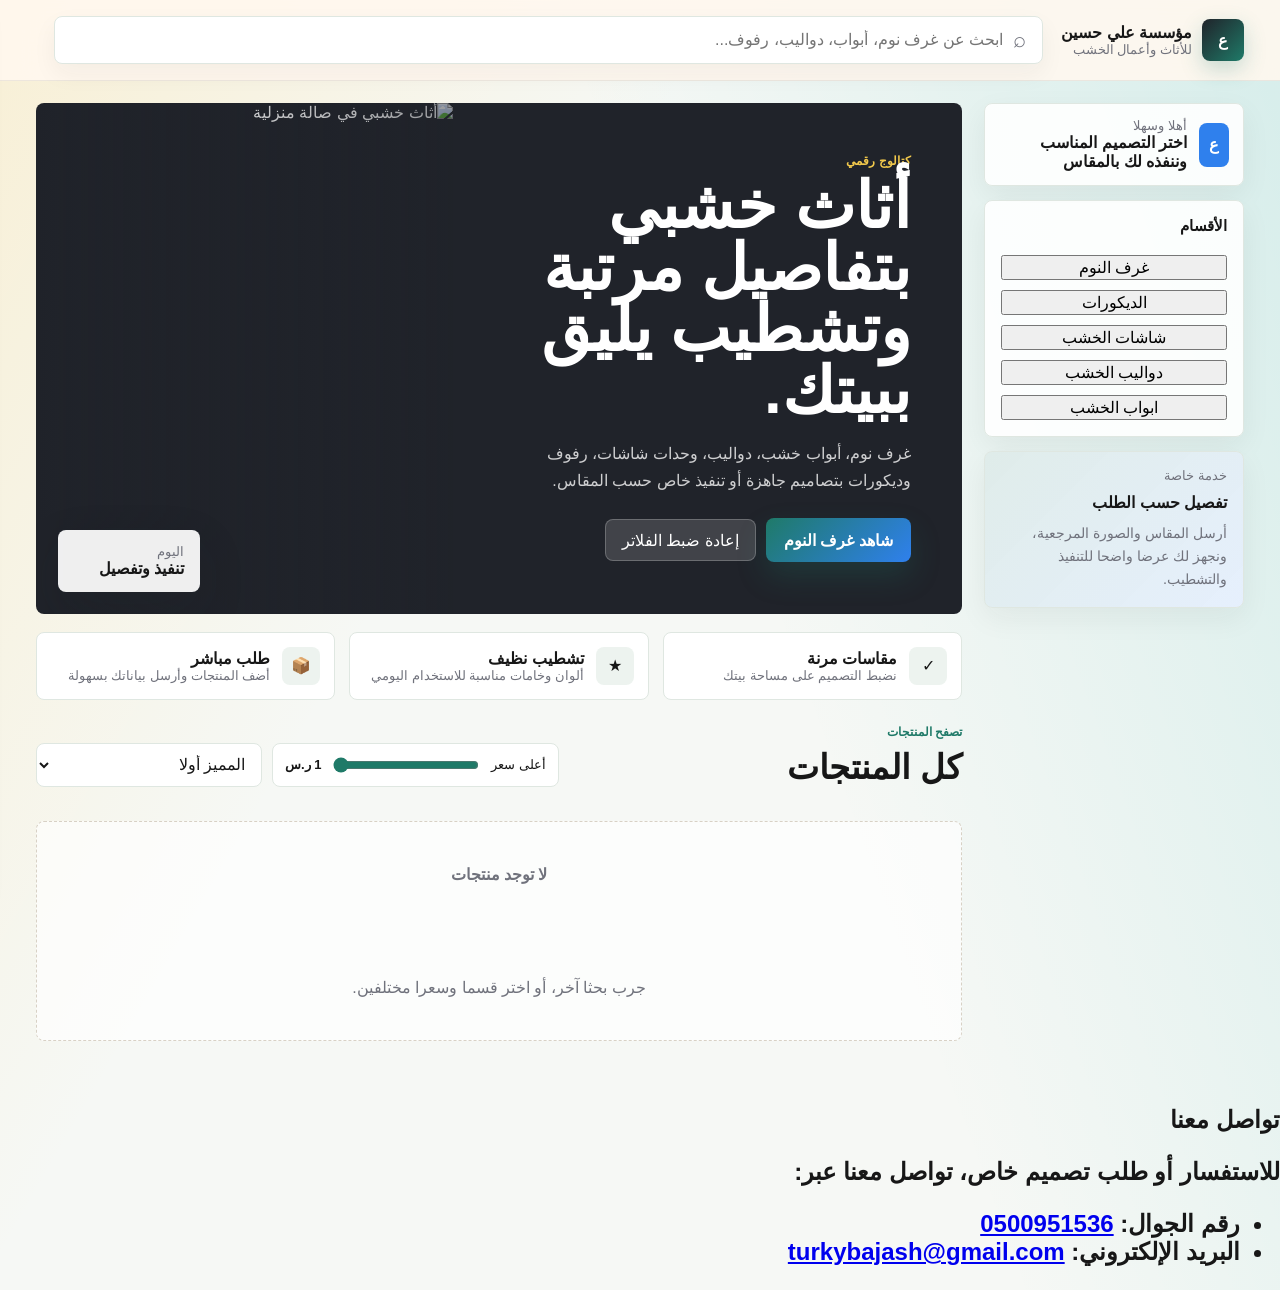
==== index.html @ e5d29852 "Initial commit" ====
<!DOCTYPE html>
<html lang="ar" dir="rtl">

<head>
    <meta charset="UTF-8" />
    <meta name="viewport" content="width=device-width, initial-scale=1.0" />
    <title>مؤسسة علي حسين مسفر آل عبية</title>
    <link rel="stylesheet" href="style.css" />
</head>

<body>
    <header class="topbar">
        <a class="brand" href="#" aria-label="الصفحة الرئيسية">
            <span class="brand-mark">ع</span>
            <span>
                <strong>مؤسسة علي حسين</strong>
                <small>للأثاث وأعمال الخشب</small>
            </span>
        </a>

        <form class="search" id="searchForm">
            <span aria-hidden="true">&#8981;</span>
            <input id="searchInput" type="search" placeholder="ابحث عن غرف نوم، أبواب، دواليب، رفوف..." />
        </form>

    </header>

    <main class="app-shell">
        <aside class="sidebar" aria-label="الأقسام">
            <section class="profile-card">
                <span class="avatar">ع</span>
                <div>
                    <small>أهلا وسهلا</small>
                    <strong>اختر التصميم المناسب وننفذه لك بالمقاس</strong>
                </div>
            </section>

            <section class="side-panel">

                <h2>الأقسام</h2>
                <div class="department-list" id="departmentList"></div>
                <button>غرف النوم</button>
                <button>الديكورات</button>
                <button>شاشات الخشب</button>
                <button>دواليب الخشب</button>
                <button>ابواب الخشب</button>
            </section>

            <section class="side-panel flash-panel">
                <small>خدمة خاصة</small>
                <strong>تفصيل حسب الطلب</strong>
                <p>أرسل المقاس والصورة المرجعية، ونجهز لك عرضا واضحا للتنفيذ والتشطيب.</p>
            </section>
        </aside>

        <section class="market">
            <section class="hero" aria-label="كتالوج المؤسسة">
                <div class="hero-copy">
                    <span class="kicker">كتالوج رقمي</span>
                    <h1>أثاث خشبي بتفاصيل مرتبة وتشطيب يليق ببيتك.</h1>
                    <p>
                        غرف نوم، أبواب خشب، دواليب، وحدات شاشات، رفوف وديكورات بتصاميم جاهزة أو تنفيذ خاص حسب المقاس.
                    </p>
                    <div class="hero-actions">
                        <button class="primary-button" id="shopNow" type="button">شاهد غرف النوم</button>
                        <button class="ghost-button light" id="clearFilters" type="button">إعادة ضبط الفلاتر</button>
                    </div>
                </div>
                <div class="hero-image">
                    <img src="https://images.unsplash.com/photo-1600607687939-ce8a6c25118c?auto=format&fit=crop&w=1100&q=80"
                        alt="أثاث خشبي في صالة منزلية" />
                    <div class="ticket">
                        <small>اليوم</small>
                        <strong>تنفيذ وتفصيل</strong>
                    </div>
                </div>
            </section>

            <section class="stats" aria-label="مميزات الخدمة">
                <article>
                    <span aria-hidden="true">&#10003;</span>
                    <div>
                        <strong>مقاسات مرنة</strong>
                        <small>نضبط التصميم على مساحة بيتك</small>
                    </div>
                </article>
                <article>
                    <span aria-hidden="true">&#9733;</span>
                    <div>
                        <strong>تشطيب نظيف</strong>
                        <small>ألوان وخامات مناسبة للاستخدام اليومي</small>
                    </div>
                </article>
                <article>
                    <span aria-hidden="true">&#128230;</span>
                    <div>
                        <strong>طلب مباشر</strong>
                        <small>أضف المنتجات وأرسل بياناتك بسهولة</small>
                    </div>
                </article>
            </section>

            <section class="toolbar" aria-label="فلاتر المنتجات">
                <div>
                    <span class="kicker dark">تصفح المنتجات</span>
                    <h2 id="resultsTitle">كل المنتجات</h2>
                </div>
                <div class="filters">
                    <label class="price-filter">
                        <span>أعلى سعر</span>
                        <input id="priceRange" type="range" min="0" max="1" value="1" />
                        <b id="priceValue">1 ر.س</b>
                    </label>
                    <select id="sortSelect" aria-label="ترتيب المنتجات">
                        <option value="featured">المميز أولا</option>
                        <option value="priceLow">السعر: من الأقل إلى الأعلى</option>
                        <option value="priceHigh">السعر: من الأعلى إلى الأقل</option>
                        <option value="rating">أفضل تقييم</option>
                    </select>
                </div>
            </section>

            <div class="chips" id="categoryChips" aria-label="فلاتر الأقسام"></div>
            <div class="product-grid" id="productGrid" aria-live="polite"></div>
            <div class="empty-state" id="emptyState" hidden>
                <strong>لا توجد منتجات</strong>
                <span>جرب بحثا آخر، أو اختر قسما وسعرا مختلفين.</span>
            </div>
        </section>

        <aside class="admin-panel" id="adminPanel" aria-label="إضافة منتج">
            <div class="panel-header">
                <div>
                    <small>الإدارة</small>
                    <strong>إضافة منتج</strong>
                </div>
                <button class="icon-button plain" id="closeAdmin" type="button"
                    aria-label="إغلاق الإدارة">&times;</button>
            </div>

            <form class="admin-form" id="productForm">
                <label>
                    اسم المنتج
                    <input id="newName" type="text" required placeholder="مثال: باب خشب أبيض" />
                </label>
                <label>
                    القسم
                    <select id="newCategory" required></select>
                </label>
                <label>
                    السعر
                    <input id="newPrice" type="number" min="1" step="1" required placeholder="2500" />
                </label>
                <label>
                    رابط الصورة
                    <input id="newImage" type="url" placeholder="https://..." />
                </label>
                <label>
                    الوصف
                    <textarea id="newDescription" rows="3"
                        placeholder="اكتب وصفا مختصرا للمنتج والخامة والتشطيب"></textarea>
                </label>
                <button class="primary-button full" type="submit">إضافة المنتج</button>
            </form>
        </aside>
    </main>

    <aside class="cart-drawer" id="cartDrawer" aria-label="سلة الطلبات" aria-hidden="true">
        <div class="panel-header">
            <div>
                <small>السلة</small>
                <strong id="cartTitle">0 منتجات</strong>
            </div>
            <button class="icon-button plain" id="closeCart" type="button" aria-label="إغلاق السلة">&times;</button>
        </div>
        <div class="cart-items" id="cartItems"></div>
        <div class="cart-summary">
            <div>
                <span>المجموع الفرعي</span>
                <strong id="subtotal">0 ر.س</strong>
            </div>
            <div>
                <span>التوصيل</span>
                <strong id="delivery">0 ر.س</strong>
            </div>
            <div class="total-line">
                <span>الإجمالي</span>
                <strong id="total">0 ر.س</strong>
            </div>
            <button class="primary-button full" id="checkoutButton" type="button">إرسال الطلب</button>
        </div>
    </aside>

    <div class="overlay" id="overlay" hidden></div>

    <dialog class="product-modal" id="productModal">
        <button class="icon-button plain modal-close" id="closeModal" type="button" aria-label="إغلاق التفاصيل">
            &times;
        </button>
        <div id="modalContent"></div>
    </dialog>

    <dialog class="checkout-modal" id="checkoutModal">
        <button class="icon-button plain modal-close" id="closeCheckout" type="button" aria-label="إغلاق الطلب">
            &times;
        </button>
        <form class="checkout-form" id="checkoutForm">
            <span class="kicker dark">إرسال الطلب</span>
            <h2>أكمل بياناتك</h2>
            <label>
                الاسم الكامل
                <input type="text" required placeholder="اسمك الكامل" />
            </label>
            <label>
                رقم الجوال
                <input type="tel" required placeholder="05########" />
            </label>
            <label>
                العنوان أو ملاحظات التنفيذ
                <textarea rows="3" required placeholder="المدينة، الحي، المقاسات أو أي تفاصيل مهمة"></textarea>
            </label>
            <button class="primary-button full" type="submit">تأكيد الطلب</button>
        </form>
    </dialog>

    <div> <class="toast" id="toast" role="status" aria-live="polite"></div>
    <section id="contact">
        <h2>تواصل معنا</h>
        <p>للاستفسار أو طلب تصميم خاص، تواصل معنا عبر:</p>
        <ul>
            <li>رقم الجوال: <a href="tel:+966500000000">0500951536</a></li>
            <li>البريد الإلكتروني: <a href="mailto:turkybajash@gmail.com">turkybajash@gmail.com</a></li>
        </ul>
    </section>

    <script src="script.js"></script>
</body>

</html>
---- style.css ----
:root {
  --ink: #171717;
  --muted: #70727c;
  --paper: #f6f8f5;
  --card: #ffffff;
  --line: #dfe7e1;
  --coal: #20232a;
  --orange: #1f7a68;
  --teal: #2f80ed;
  --yellow: #f2c94c;
  --red: #d94f4f;
  --shadow: 0 18px 48px rgba(32, 35, 42, 0.13);
}

* {
  box-sizing: border-box;
}

html {
  scroll-behavior: smooth;
}

body {
  margin: 0;
  min-height: 100vh;
  color: var(--ink);
  font-family: Tahoma, "Segoe UI", Arial, sans-serif;
  text-align: start;
  background:
    linear-gradient(120deg, rgba(255, 209, 102, 0.22), transparent 36%),
    linear-gradient(250deg, rgba(0, 166, 166, 0.13), transparent 42%),
    var(--paper);
}

button,
input,
select,
textarea {
  font: inherit;
}

button {
  cursor: pointer;
}

img {
  display: block;
  max-width: 100%;
}

.topbar {
  position: sticky;
  top: 0;
  z-index: 20;
  display: grid;
  grid-template-columns: auto minmax(220px, 1fr) auto;
  gap: 18px;
  align-items: center;
  padding: 16px clamp(16px, 3vw, 36px);
  border-bottom: 1px solid rgba(32, 35, 42, 0.08);
  background: rgba(255, 248, 239, 0.9);
  backdrop-filter: blur(18px);
}

.brand {
  display: inline-flex;
  align-items: center;
  gap: 10px;
  color: inherit;
  text-decoration: none;
  white-space: nowrap;
}

.brand-mark,
.avatar {
  display: grid;
  place-items: center;
  border-radius: 8px;
  color: #fff;
  font-weight: 900;
}

.brand-mark {
  width: 42px;
  height: 42px;
  background: linear-gradient(135deg, var(--coal), var(--orange));
  box-shadow: 0 8px 22px rgba(31, 122, 104, 0.24);
}

.brand strong,
.brand small,
small {
  display: block;
}

.brand small,
small {
  color: var(--muted);
}

.search {
  display: flex;
  align-items: center;
  height: 48px;
  min-width: 0;
  border: 1px solid var(--line);
  border-radius: 8px;
  background: #fff;
  box-shadow: 0 10px 25px rgba(32, 35, 42, 0.05);
}

.search span {
  padding-inline: 16px 8px;
  color: var(--muted);
  font-size: 22px;
}

.search input {
  width: 100%;
  height: 100%;
  border: 0;
  outline: 0;
  background: transparent;
  text-align: start;
}

.top-actions,
.hero-actions,
.filters,
.panel-header,
.price-row,
.modal-meta {
  display: flex;
  align-items: center;
  gap: 10px;
}

.ghost-button,
.primary-button,
.cart-button,
.icon-button,
.quick-button,
.chip,
.department-button,
.text-button {
  border: 0;
  border-radius: 8px;
  transition: transform 160ms ease, box-shadow 160ms ease, background 160ms ease;
}

.ghost-button,
.cart-button,
.quick-button {
  min-height: 42px;
  padding: 0 16px;
  color: var(--coal);
  background: #fff;
  border: 1px solid var(--line);
}

.cart-button {
  position: relative;
}

.ghost-button.light {
  color: #fff;
  background: rgba(255, 255, 255, 0.15);
  border-color: rgba(255, 255, 255, 0.22);
}

.primary-button {
  min-height: 44px;
  padding: 0 18px;
  color: #fff;
  font-weight: 850;
  background: linear-gradient(135deg, var(--orange), var(--teal));
  box-shadow: 0 14px 30px rgba(31, 122, 104, 0.24);
}

.full {
  width: 100%;
}

.icon-button {
  position: relative;
  display: inline-grid;
  width: 42px;
  height: 42px;
  place-items: center;
  color: var(--coal);
  background: #fff;
  border: 1px solid var(--line);
}

.icon-button b,
.cart-button b {
  display: inline-grid;
  min-width: 20px;
  height: 20px;
  margin-right: 6px;
  place-items: center;
  border-radius: 99px;
  color: #fff;
  font-size: 12px;
  background: var(--teal);
}

.icon-button b {
  position: absolute;
  top: -6px;
  right: -6px;
  margin: 0;
}

.icon-button.plain {
  background: transparent;
  border-color: transparent;
  font-size: 28px;
}

.text-button {
  width: fit-content;
  padding: 0;
  color: var(--orange);
  font-weight: 850;
  background: transparent;
}

.ghost-button:hover,
.primary-button:hover,
.cart-button:hover,
.icon-button:hover,
.quick-button:hover,
.product-card:hover {
  transform: translateY(-2px);
}

.app-shell {
  display: grid;
  grid-template-columns: 260px minmax(0, 1fr);
  gap: 22px;
  width: min(1480px, 100%);
  margin: 0 auto;
  padding: 22px clamp(16px, 3vw, 36px) 46px;
}

.sidebar {
  position: sticky;
  top: 92px;
  align-self: start;
}

.profile-card,
.side-panel,
.admin-panel,
.cart-drawer,
.product-modal,
.checkout-modal {
  border: 1px solid var(--line);
  border-radius: 8px;
  background: rgba(255, 255, 255, 0.88);
  box-shadow: 0 10px 30px rgba(32, 35, 42, 0.06);
}

.profile-card {
  display: flex;
  gap: 12px;
  align-items: center;
  padding: 14px;
}

.avatar {
  width: 44px;
  height: 44px;
  background: var(--teal);
}

.side-panel {
  display: grid;
  gap: 10px;
  margin-top: 14px;
  padding: 16px;
}

.side-panel h2 {
  margin: 0;
  font-size: 15px;
}

.department-list {
  display: grid;
  gap: 8px;
}

.department-button {
  display: grid;
  grid-template-columns: 28px 1fr auto;
  gap: 10px;
  align-items: center;
  width: 100%;
  min-height: 42px;
  padding: 8px 10px;
  color: var(--coal);
  text-align: start;
  background: transparent;
}

.department-button.active,
.department-button:hover {
  background: #edf3ef;
}

.flash-panel {
  background:
    linear-gradient(135deg, rgba(31, 122, 104, 0.14), rgba(47, 128, 237, 0.12)),
    #fff;
}

.flash-panel p {
  margin: 0;
  color: var(--muted);
  font-size: 0.9rem;
  line-height: 1.6;
}

.market {
  min-width: 0;
}

.hero {
  display: grid;
  grid-template-columns: minmax(0, 1.1fr) minmax(270px, 0.9fr);
  min-height: 330px;
  overflow: hidden;
  border-radius: 8px;
  color: #fff;
  background: var(--coal);
}

.hero-copy {
  display: flex;
  flex-direction: column;
  justify-content: center;
  padding: clamp(28px, 4vw, 54px);
}

.kicker {
  display: inline-block;
  margin-bottom: 8px;
  color: var(--yellow);
  font-size: 12px;
  font-weight: 900;
  letter-spacing: 0;
  text-transform: uppercase;
}

.kicker.dark {
  color: var(--orange);
}

.hero h1 {
  max-width: 720px;
  margin: 0;
  font-size: clamp(2.2rem, 5vw, 4.7rem);
  line-height: 0.96;
  letter-spacing: 0;
}

.hero p {
  max-width: 620px;
  margin: 18px 0 24px;
  color: rgba(255, 255, 255, 0.78);
  line-height: 1.7;
}

.hero-image {
  position: relative;
  min-height: 330px;
}

.hero-image img {
  width: 100%;
  height: 100%;
  object-fit: cover;
}

.hero-image::after {
  position: absolute;
  inset: 0;
  content: "";
  background: linear-gradient(270deg, rgba(32, 35, 42, 0.46), transparent);
}

.ticket {
  position: absolute;
  left: 22px;
  bottom: 22px;
  z-index: 1;
  min-width: 142px;
  padding: 14px 16px;
  border-radius: 8px;
  color: var(--ink);
  background: rgba(255, 255, 255, 0.93);
  box-shadow: var(--shadow);
}

.stats {
  display: grid;
  grid-template-columns: repeat(3, minmax(0, 1fr));
  gap: 14px;
  margin: 18px 0;
}

.stats article {
  display: flex;
  gap: 12px;
  align-items: center;
  min-width: 0;
  padding: 14px;
  border: 1px solid var(--line);
  border-radius: 8px;
  background: #fff;
}

.stats article > span {
  display: grid;
  width: 38px;
  height: 38px;
  place-items: center;
  border-radius: 8px;
  background: #edf3ef;
}

.toolbar {
  display: flex;
  gap: 16px;
  align-items: end;
  justify-content: space-between;
  margin-top: 22px;
}

.toolbar h2 {
  margin: 0;
  font-size: clamp(1.5rem, 3vw, 2.15rem);
}

.filters {
  flex-wrap: wrap;
  justify-content: flex-end;
}

.price-filter {
  display: grid;
  grid-template-columns: auto 150px auto;
  gap: 10px;
  align-items: center;
  min-height: 44px;
  padding: 0 12px;
  border: 1px solid var(--line);
  border-radius: 8px;
  background: #fff;
}

.price-filter span,
.price-filter b {
  font-size: 13px;
}

.price-filter input {
  accent-color: var(--orange);
}

select,
.admin-form input,
.admin-form textarea,
.checkout-form input,
.checkout-form textarea {
  min-height: 44px;
  border: 1px solid var(--line);
  border-radius: 8px;
  color: var(--ink);
  background: #fff;
}

select {
  padding: 0 12px;
}

.chips {
  display: flex;
  gap: 10px;
  overflow-x: auto;
  padding: 16px 0 18px;
}

.chip {
  flex: 0 0 auto;
  min-height: 38px;
  padding: 0 14px;
  color: var(--coal);
  background: #fff;
  border: 1px solid var(--line);
  border-radius: 999px;
}

.chip.active,
.chip:hover {
  color: #fff;
  background: var(--coal);
  border-color: transparent;
}

.product-grid {
  display: grid;
  grid-template-columns: repeat(auto-fill, minmax(220px, 1fr));
  gap: 16px;
}

.product-card {
  display: flex;
  min-width: 0;
  min-height: 390px;
  flex-direction: column;
  overflow: hidden;
  border: 1px solid var(--line);
  border-radius: 8px;
  background: #fff;
  box-shadow: 0 12px 28px rgba(32, 35, 42, 0.06);
  transition: transform 160ms ease, box-shadow 160ms ease;
}

.product-card:hover {
  box-shadow: var(--shadow);
}

.product-media {
  position: relative;
  height: 190px;
  background: #edf3ef;
}

.product-media img {
  width: 100%;
  height: 100%;
  object-fit: cover;
}

.badge {
  position: absolute;
  top: 10px;
  right: 10px;
  min-height: 28px;
  padding: 6px 10px;
  border-radius: 999px;
  color: var(--coal);
  font-size: 12px;
  font-weight: 900;
  background: var(--yellow);
}

.wish-button {
  position: absolute;
  top: 10px;
  left: 10px;
  width: 36px;
  height: 36px;
  border: 0;
  border-radius: 50%;
  color: var(--coal);
  font-size: 20px;
  background: rgba(255, 255, 255, 0.92);
}

.wish-button.active {
  color: #fff;
  background: var(--red);
}

.product-info {
  display: flex;
  flex: 1;
  flex-direction: column;
  padding: 14px;
}

.product-topline {
  display: flex;
  justify-content: space-between;
  gap: 10px;
  margin-bottom: 8px;
  color: var(--muted);
  font-size: 12px;
  font-weight: 800;
}

.product-info h3 {
  min-height: 48px;
  margin: 0;
  font-size: 1.05rem;
  line-height: 1.35;
}

.product-info p {
  display: -webkit-box;
  min-height: 42px;
  margin: 8px 0 12px;
  overflow: hidden;
  color: var(--muted);
  font-size: 0.92rem;
  line-height: 1.5;
  -webkit-box-orient: vertical;
  -webkit-line-clamp: 2;
}

.price-row {
  justify-content: space-between;
  margin-top: auto;
}

.price-row strong {
  font-size: 1.25rem;
}

.card-actions {
  display: grid;
  grid-template-columns: 1fr 42px;
  gap: 8px;
  margin-top: 12px;
}

.card-actions .primary-button,
.quick-button {
  min-height: 42px;
}

.empty-state {
  display: grid;
  place-items: center;
  gap: 8px;
  min-height: 220px;
  border: 1px dashed #d8d1c5;
  border-radius: 8px;
  color: var(--muted);
  background: rgba(255, 255, 255, 0.65);
}

.admin-panel {
  position: fixed;
  top: 88px;
  left: clamp(16px, 3vw, 36px);
  z-index: 45;
  display: none;
  width: min(380px, calc(100vw - 32px));
  padding: 18px;
}

.admin-panel.open {
  display: block;
}

.panel-header {
  justify-content: space-between;
}

.panel-header strong {
  display: block;
  font-size: 1.15rem;
}

.admin-form,
.checkout-form {
  display: grid;
  gap: 12px;
  margin-top: 14px;
}

.admin-form label,
.checkout-form label {
  display: grid;
  gap: 6px;
  color: var(--coal);
  font-size: 13px;
  font-weight: 800;
}

.admin-form input,
.admin-form textarea,
.checkout-form input,
.checkout-form textarea {
  width: 100%;
  padding: 10px 12px;
  resize: vertical;
}

.cart-drawer {
  position: fixed;
  top: 0;
  left: 0;
  z-index: 40;
  display: flex;
  width: min(430px, 100vw);
  height: 100vh;
  padding: 18px;
  flex-direction: column;
  border-radius: 0;
  transform: translateX(-105%);
  transition: transform 220ms ease;
}

.cart-drawer.open {
  transform: translateX(0);
}

.cart-items {
  display: grid;
  gap: 12px;
  margin: 16px -4px 16px 0;
  padding-right: 4px;
  overflow-y: auto;
}

.cart-item {
  display: grid;
  grid-template-columns: 74px 1fr auto;
  gap: 12px;
  align-items: center;
  padding: 10px;
  border: 1px solid var(--line);
  border-radius: 8px;
  background: #fff;
}

.cart-item img {
  width: 74px;
  height: 74px;
  border-radius: 8px;
  object-fit: cover;
}

.cart-item h3 {
  margin: 0 0 4px;
  font-size: 0.95rem;
}

.quantity {
  display: inline-grid;
  grid-template-columns: 28px 30px 28px;
  overflow: hidden;
  margin-top: 8px;
  border: 1px solid var(--line);
  border-radius: 8px;
}

.quantity button {
  border: 0;
  background: #edf3ef;
}

.quantity span {
  display: grid;
  place-items: center;
}

.remove-button {
  border: 0;
  color: var(--red);
  background: transparent;
}

.cart-summary {
  display: grid;
  gap: 12px;
  margin-top: auto;
  padding-top: 16px;
  border-top: 1px solid var(--line);
}

.cart-summary > div {
  display: flex;
  justify-content: space-between;
}

.total-line {
  font-size: 1.2rem;
}

.overlay {
  position: fixed;
  inset: 0;
  z-index: 35;
  background: rgba(20, 21, 24, 0.42);
  backdrop-filter: blur(4px);
}

dialog {
  border: 0;
}

dialog::backdrop {
  background: rgba(20, 21, 24, 0.48);
  backdrop-filter: blur(5px);
}

.product-modal,
.checkout-modal {
  width: min(840px, calc(100vw - 28px));
  padding: 0;
}

.modal-close {
  position: absolute;
  top: 10px;
  left: 10px;
  z-index: 1;
}

.modal-layout {
  display: grid;
  grid-template-columns: 0.95fr 1.05fr;
}

.modal-layout img {
  width: 100%;
  height: 100%;
  min-height: 430px;
  object-fit: cover;
}

.modal-details {
  display: flex;
  flex-direction: column;
  padding: clamp(24px, 4vw, 42px);
}

.modal-details h2 {
  margin: 6px 0 10px;
  font-size: clamp(1.8rem, 4vw, 3rem);
  line-height: 1;
}

.modal-details p {
  color: var(--muted);
  line-height: 1.7;
}

.modal-meta {
  flex-wrap: wrap;
  margin: 14px 0;
}

.modal-meta span {
  padding: 8px 10px;
  border-radius: 999px;
  background: #edf3ef;
}

.checkout-modal {
  width: min(460px, calc(100vw - 28px));
  padding: 26px;
}

.checkout-form h2 {
  margin: 0 0 4px;
}

.toast {
  position: fixed;
  left: 50%;
  bottom: 22px;
  z-index: 70;
  padding: 12px 16px;
  border-radius: 8px;
  color: #fff;
  font-weight: 800;
  background: var(--coal);
  box-shadow: var(--shadow);
  opacity: 0;
  transform: translate(-50%, 16px);
  pointer-events: none;
  transition: opacity 180ms ease, transform 180ms ease;
}

.toast.show {
  opacity: 1;
  transform: translate(-50%, 0);
}

@media (max-width: 1050px) {
  .app-shell {
    grid-template-columns: 1fr;
  }

  .sidebar {
    position: static;
  }

  .department-list {
    grid-template-columns: repeat(auto-fit, minmax(170px, 1fr));
  }
}

@media (max-width: 760px) {
  .topbar {
    grid-template-columns: 1fr auto;
  }

  .search {
    grid-column: 1 / -1;
    order: 3;
  }

  .top-actions {
    gap: 6px;
  }

  .ghost-button {
    padding-inline: 10px;
  }

  .hero,
  .modal-layout {
    grid-template-columns: 1fr;
  }

  .hero-image {
    min-height: 210px;
    order: -1;
  }

  .hero-copy {
    padding: 24px;
  }

  .stats {
    grid-template-columns: 1fr;
  }

  .toolbar {
    display: grid;
    align-items: stretch;
  }

  .filters {
    justify-content: stretch;
  }

  .price-filter,
  .filters select {
    width: 100%;
  }

  .price-filter {
    grid-template-columns: auto 1fr auto;
  }

  .product-grid {
    grid-template-columns: repeat(auto-fill, minmax(170px, 1fr));
  }

  .product-card {
    min-height: 370px;
  }

  .product-media {
    height: 160px;
  }

  .modal-layout img {
    min-height: 260px;
  }
}

@media (max-width: 520px) {
  .brand small {
    display: none;
  }

  .topbar {
    padding: 12px;
  }

  .cart-button {
    display: inline-grid;
    width: 42px;
    place-items: center;
    padding: 0;
    font-size: 0;
  }

  .cart-button span {
    font-size: 18px;
  }

  .cart-button b {
    position: absolute;
    top: -6px;
    right: -6px;
    margin: 0;
    font-size: 12px;
  }

  .app-shell {
    padding: 14px 12px 34px;
  }

  .cart-item {
    grid-template-columns: 64px 1fr;
  }

  .remove-button {
    grid-column: 2;
    justify-self: start;
  }
}
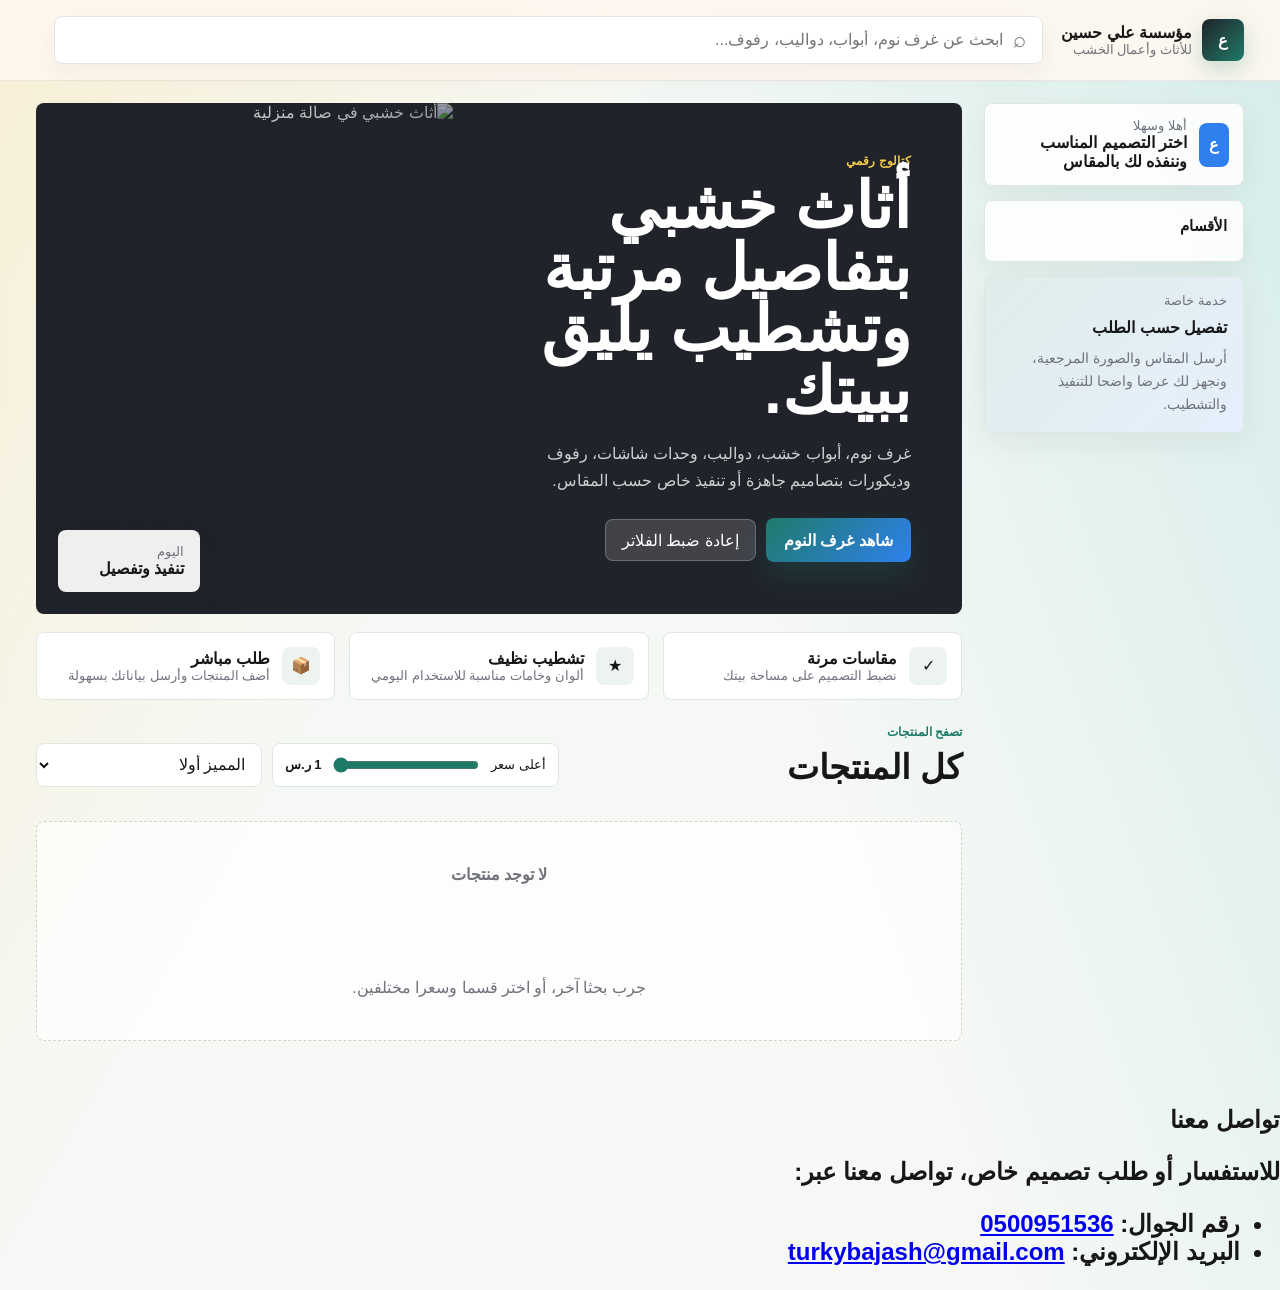
==== commit 783103f2: "update html and javascript" ====
--- a/index.html
+++ b/index.html
@@ -39,11 +39,6 @@
 
                 <h2>الأقسام</h2>
                 <div class="department-list" id="departmentList"></div>
-                <button>غرف النوم</button>
-                <button>الديكورات</button>
-                <button>شاشات الخشب</button>
-                <button>دواليب الخشب</button>
-                <button>ابواب الخشب</button>
             </section>
 
             <section class="side-panel flash-panel">
@@ -232,7 +227,8 @@
             <li>البريد الإلكتروني: <a href="mailto:turkybajash@gmail.com">turkybajash@gmail.com</a></li>
         </ul>
     </section>
-
+    
+    <script src="https://cdn.jsdelivr.net/npm/@supabase/supabase-js@2"></script>
     <script src="script.js"></script>
 </body>
 
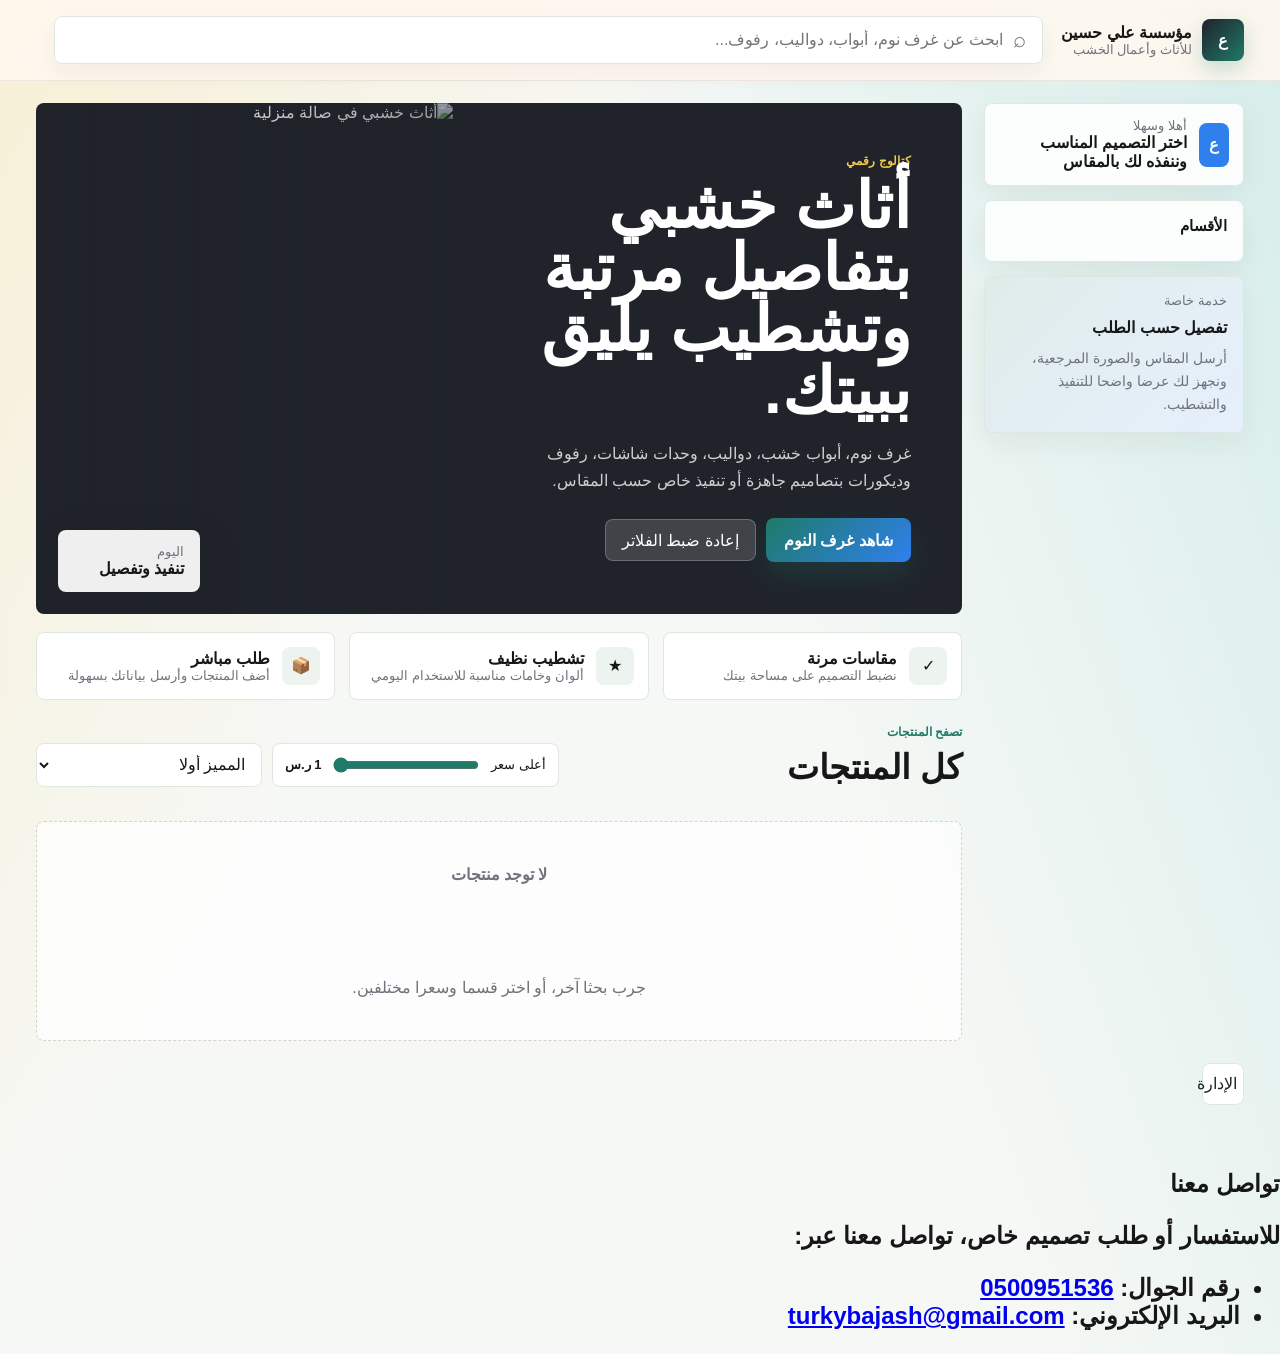
==== commit deedd887: "add admin product delete" ====
--- a/index.html
+++ b/index.html
@@ -123,6 +123,10 @@
             </div>
         </section>
 
+        <button class="icon-button" id="adminToggle" type="button">
+    الإدارة
+</button>
+
         <aside class="admin-panel" id="adminPanel" aria-label="إضافة منتج">
             <div class="panel-header">
                 <div>
@@ -157,6 +161,14 @@
                 </label>
                 <button class="primary-button full" type="submit">إضافة المنتج</button>
             </form>
+
+            <div class="admin-products" id="adminProducts"></div>
+
+            <div class="admin-products">
+    <h3>المنتجات</h3>
+    <div id="adminProducts"></div>
+</div>
+
         </aside>
     </main>
 
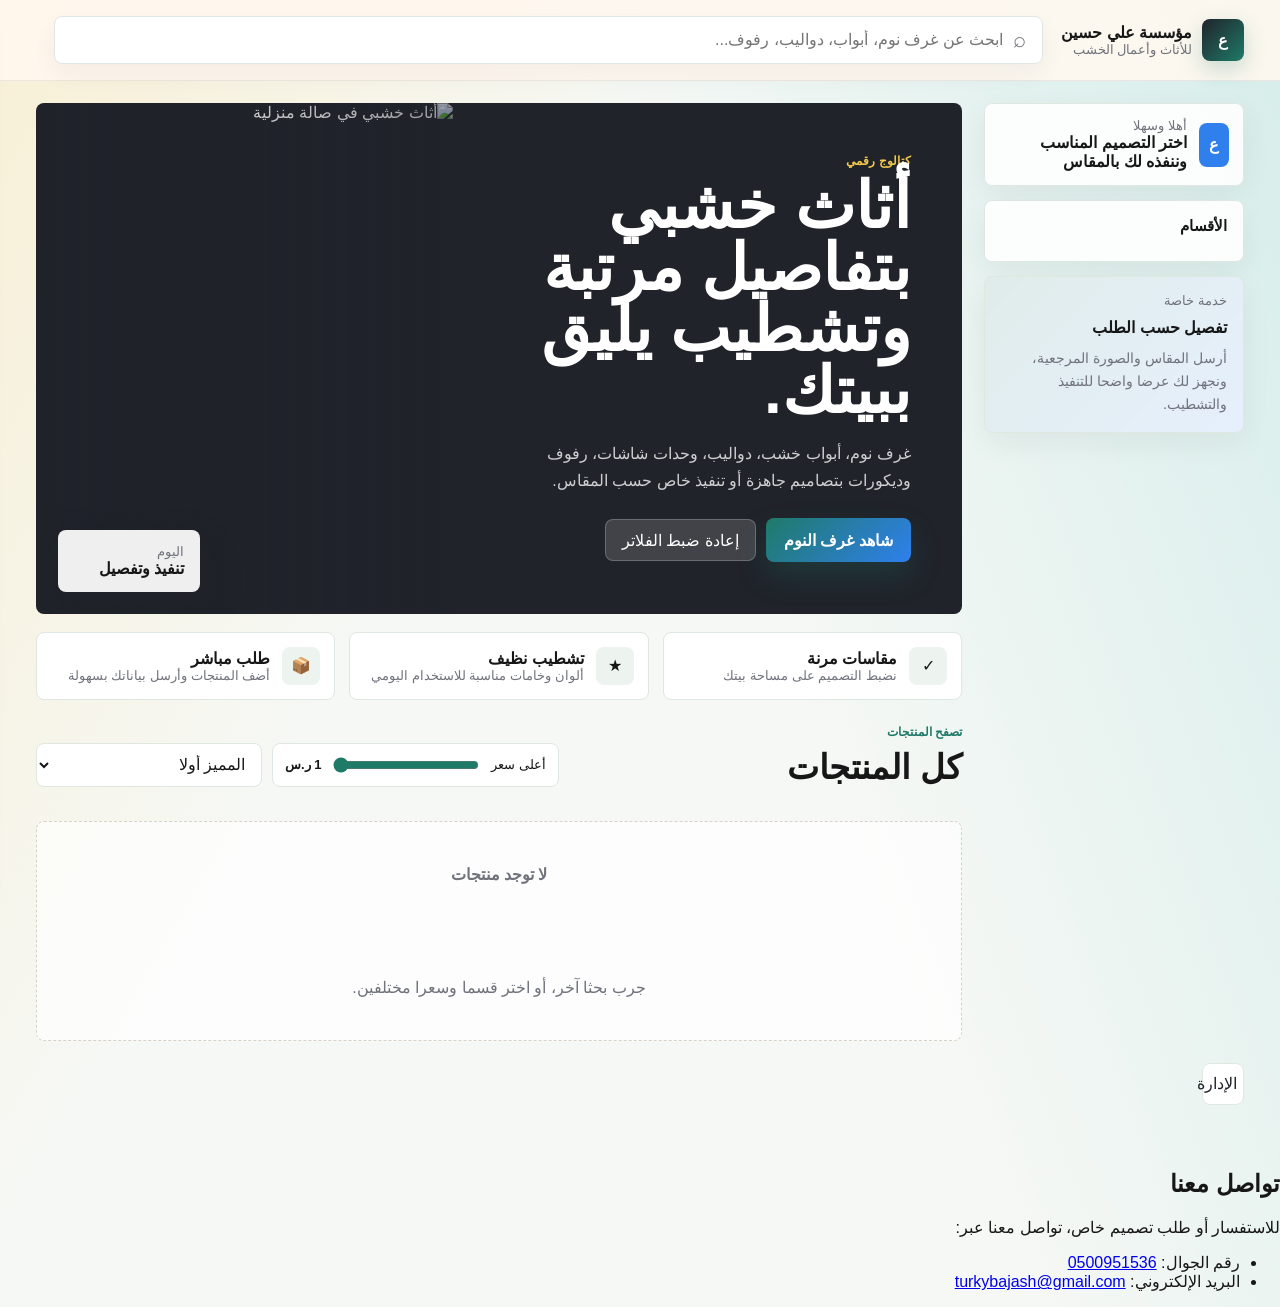
==== commit 83884d10: "update admin panel" ====
--- a/index.html
+++ b/index.html
@@ -161,8 +161,6 @@
                 </label>
                 <button class="primary-button full" type="submit">إضافة المنتج</button>
             </form>
-
-            <div class="admin-products" id="adminProducts"></div>
 
             <div class="admin-products">
     <h3>المنتجات</h3>
@@ -230,9 +228,9 @@
         </form>
     </dialog>
 
-    <div> <class="toast" id="toast" role="status" aria-live="polite"></div>
+    <div class="toast" id="toast" role="status" aria-live="polite"></div>
     <section id="contact">
-        <h2>تواصل معنا</h>
+        <h2>تواصل معنا</h2>
         <p>للاستفسار أو طلب تصميم خاص، تواصل معنا عبر:</p>
         <ul>
             <li>رقم الجوال: <a href="tel:+966500000000">0500951536</a></li>
--- a/style.css
+++ b/style.css
@@ -655,7 +655,10 @@
 }
 
 .admin-panel.open {
-  display: block;
+  display: flex;
+  flex-direction: column;
+  max-height: calc(100vh-110px);
+  overflow-y: auto;
 }
 
 .panel-header {
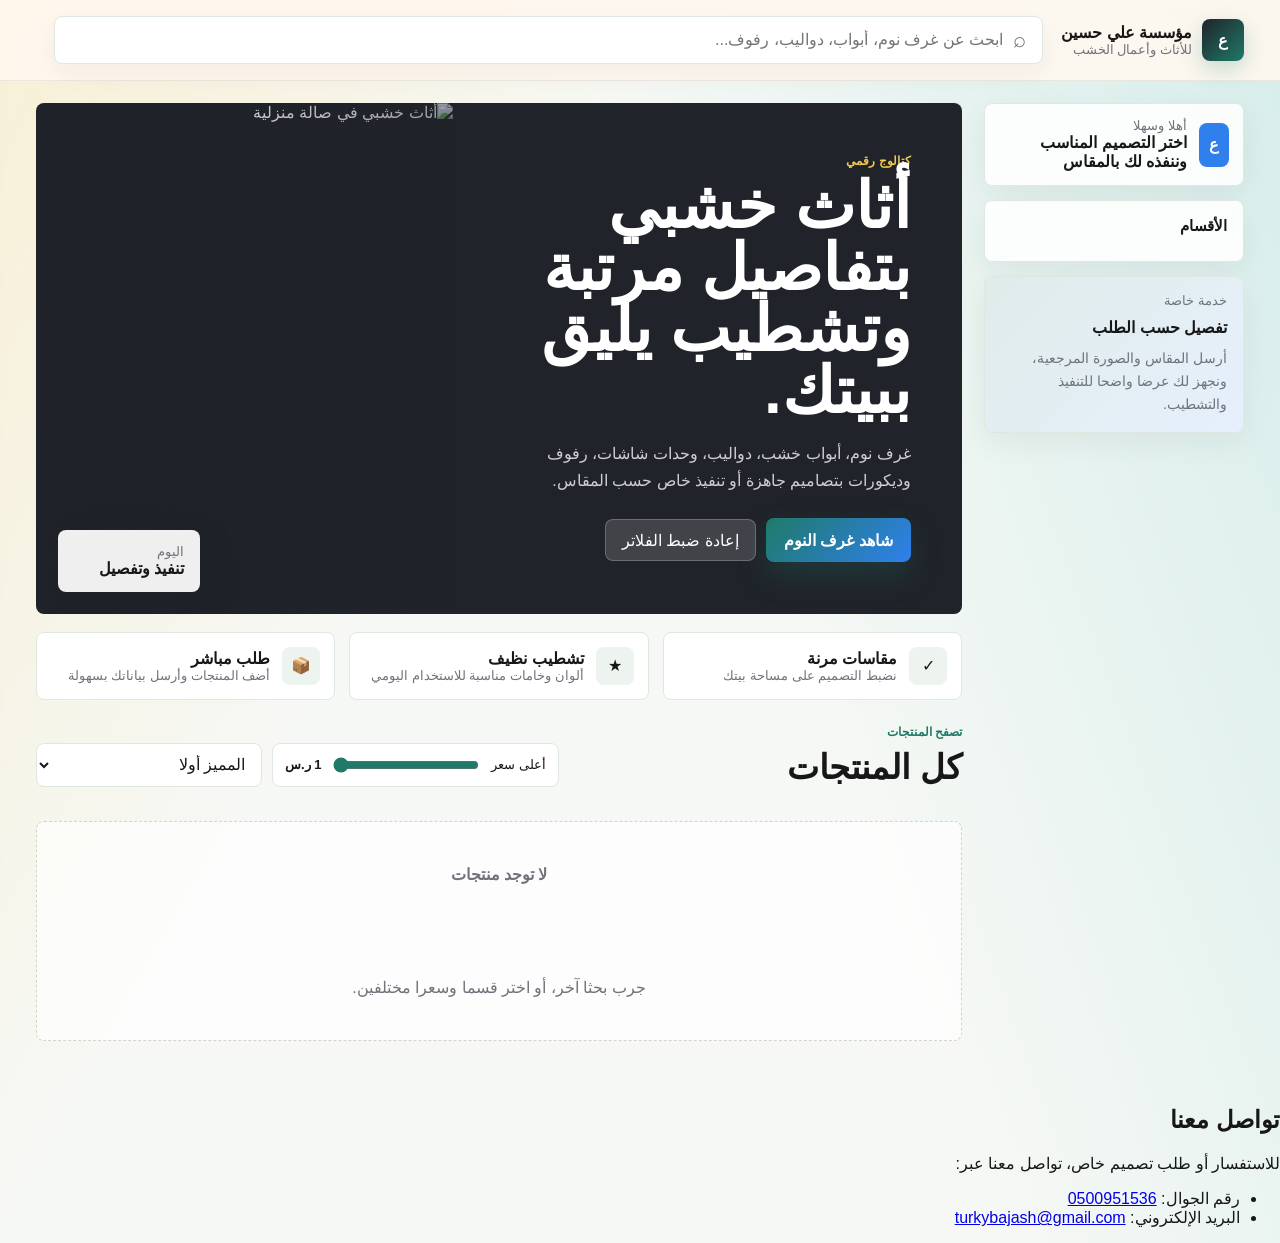
==== commit 25c4a332: "separate admin dashboard'" ====
--- a/index.html
+++ b/index.html
@@ -122,10 +122,6 @@
                 <span>جرب بحثا آخر، أو اختر قسما وسعرا مختلفين.</span>
             </div>
         </section>
-
-        <button class="icon-button" id="adminToggle" type="button">
-    الإدارة
-</button>
 
         <aside class="admin-panel" id="adminPanel" aria-label="إضافة منتج">
             <div class="panel-header">
--- a/style.css
+++ b/style.css
@@ -651,7 +651,9 @@
   z-index: 45;
   display: none;
   width: min(380px, calc(100vw - 32px));
+  max-height: calc(100vh-110px);
   padding: 18px;
+  overflow-y: auto;
 }
 
 .admin-panel.open {
@@ -1015,3 +1017,10 @@
     justify-self: start;
   }
 }
+
+.admin-products {
+  max-height: 45vh;
+  overflow-y: auto;
+  overflow-x: hidden;
+  padding-left: 4px;
+}
